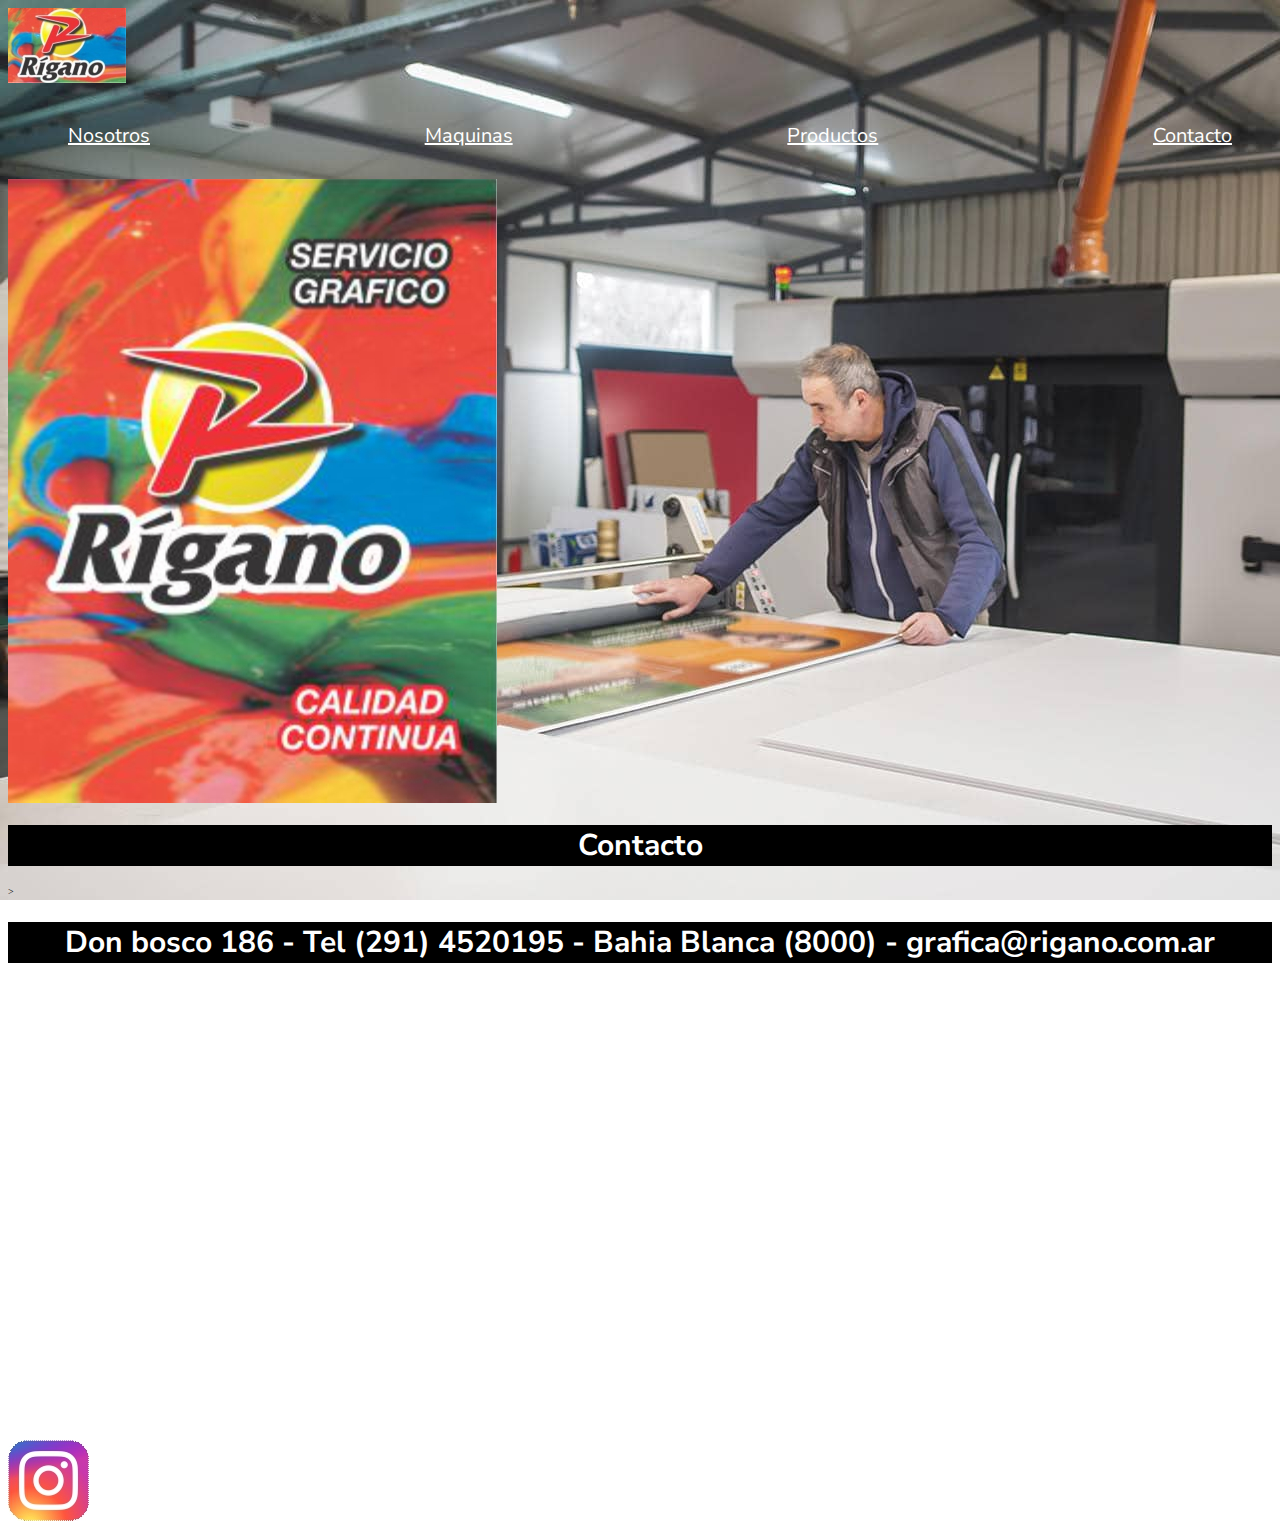
==== contactos.html @ 1aeae961 "subida de archivos" ====
<!DOCTYPE html>
<html lang="en">
<head>
    <meta charset="UTF-8">
    <meta http-equiv="X-UA-Compatible" content="IE=edge">
    <meta name="viewport" content="width=device-width, initial-scale=1.0">
    <title>RIGANO</title>
    <link rel="stylesheet" href="css/style.css"> 
</head>
<div id="contenedor">
<body>
    <nav class="botonera>
        <a href="index.html">
        <img src="img/rigano.jpg" alt="logo Imprenta Rigano">
       </a>
        <ul>
            <li>
            <a href="nosotros.html">Nosotros</a>
        </li>
        <li>
            <a href="maquinas/Maquinas.html">Maquinas</a>
        </li>
        <li>
        <a href="productos.html">Productos</a>
    </li>
    <li>
    <a href="contactos.html">Contacto</a>
</li>
 </nav>
    <header>
        <img src="img/nosotros.jpg" alt="Lo que hacemos" class="ecabezado_img--fluid">
    </header>
    <section class="bg-light text-center">
    <h1>Contacto</h1>
</section>
    <main>
        <section></section>>
        <section class="bg-light text-center">
        <h2> Don bosco 186 - Tel (291) 4520195 - Bahia Blanca (8000) - grafica@rigano.com.ar</h2>
    </section>
        <section></section>
        <iframe src="https://www.google.com/maps/embed?pb=!1m18!1m12!1m3!1d3112.481926587147!2d-62.28656228469571!3d-38.7297018795969!2m3!1f0!2f0!3f0!3m2!1i1024!2i768!4f13.1!3m3!1m2!1s0x95edbcbfb6aecc6d%3A0x23d90138f8e412c8!2sDon%20Bosco%20186%2C%20B8000%20Bah%C3%ADa%20Blanca%2C%20Provincia%20de%20Buenos%20Aires!5e0!3m2!1ses-419!2sar!4v1659553494403!5m2!1ses-419!2sar" width="600" height="450" style="border:0;" allowfullscreen="" loading="lazy" referrerpolicy="no-referrer-when-downgrade"></iframe>
    </main>
    <footer>
       <a href="https://www.instagram.com/riganoimprenta/" target="_blank">
        <img src="img/instagram.jpg" alt="Seguinos en Instagram">
       </a>
      
    </footer>
</body>
</div>
</html>
---- css/style.css ----
@import url('https://fonts.googleapis.com/css2?family=Nunito+Sans&family=Roboto:wght@300&display=swap');


html{
    font-size: 62.5%;
}

h1{
    color:white;
    font-size: 3rem;
   
   
   
}
h2{
    color:white;
    font-size: 2rem;
    
    
   
}

main section p {

    color: gray;
    font-family: 'Nunito Sans', sans-serif;
    font-size: 2rem;
    
}

main  p {

    color: gray;
    font-family: 'Nunito Sans', sans-serif;
    font-size: 2rem;
}
h1,h2{
    background-color: black;
    font-family: 'Nunito Sans', sans-serif;
    font-size: 3rem;
    

}

.bg-light{

    background-color: #e2e2e2;
}

.botonera{

    background-color: rgba(144, 6, 6, 50);
		position: sticky;
		top: 0;
		padding: 10px 30px;
	
}

.botonera img{
    width: 150px;
    margin-bottom: 25px;
}

.botonera ul{
    
    display: flex;
}

.botonera ul li{
    list-style: none;
    margin-right: 20px;
}

    .botonera ul li a{
        font-size: 1.8rem;
        text-decoration: none;
        color: white;
    }

    
    .botonera ol li a:hover{
        color: black;
        font-weight: 600;
    }

nav ul{

    list-style: none;
    font-size: 3rem;
    display: flex;
    justify-content: space-between;
    align-items: center;

}
nav ul li{
    display: inline-block;
    margin-right: 20px;
    

}

.contenedor{
height: auto;
width: 100%;
display: grid;
grid-template-columns: 25px 25px 25px 25px;
grid-template-rows:repeat(4 ,100px );
gap: 10px;
}




@media (min-width: 768px){
	.contenedor{
        grid-template-rows:repeat(4 ,100px );
		
	}

    .botonera{
        grid-template-rows:repeat(4 ,100px );
    
}


nav ul li a {
    color: white;  
    font-family: 'Nunito Sans', sans-serif;
    font-size: 2rem;
    padding: 6px 20px;
}



nav {
  
    justify-content: space-between;
    align-items: center;
}

nav a img {
    
    justify-content: space-between;
    align-items: center;
}

.text-center{

    text-align: center;
}


.text-left{
    text-align: left;
    color: red;
}

.text-right{
    text-align: right;
}

.text-justify{
    text-align: justify;
}

.text-italic{
    font-style: italic;
}

.text-bold{
    font-weight: 800;
}




body{
    background-image: url(../img/imprenta.jpg);
    background-repeat: repeat;
    background-attachment: fixed;
}
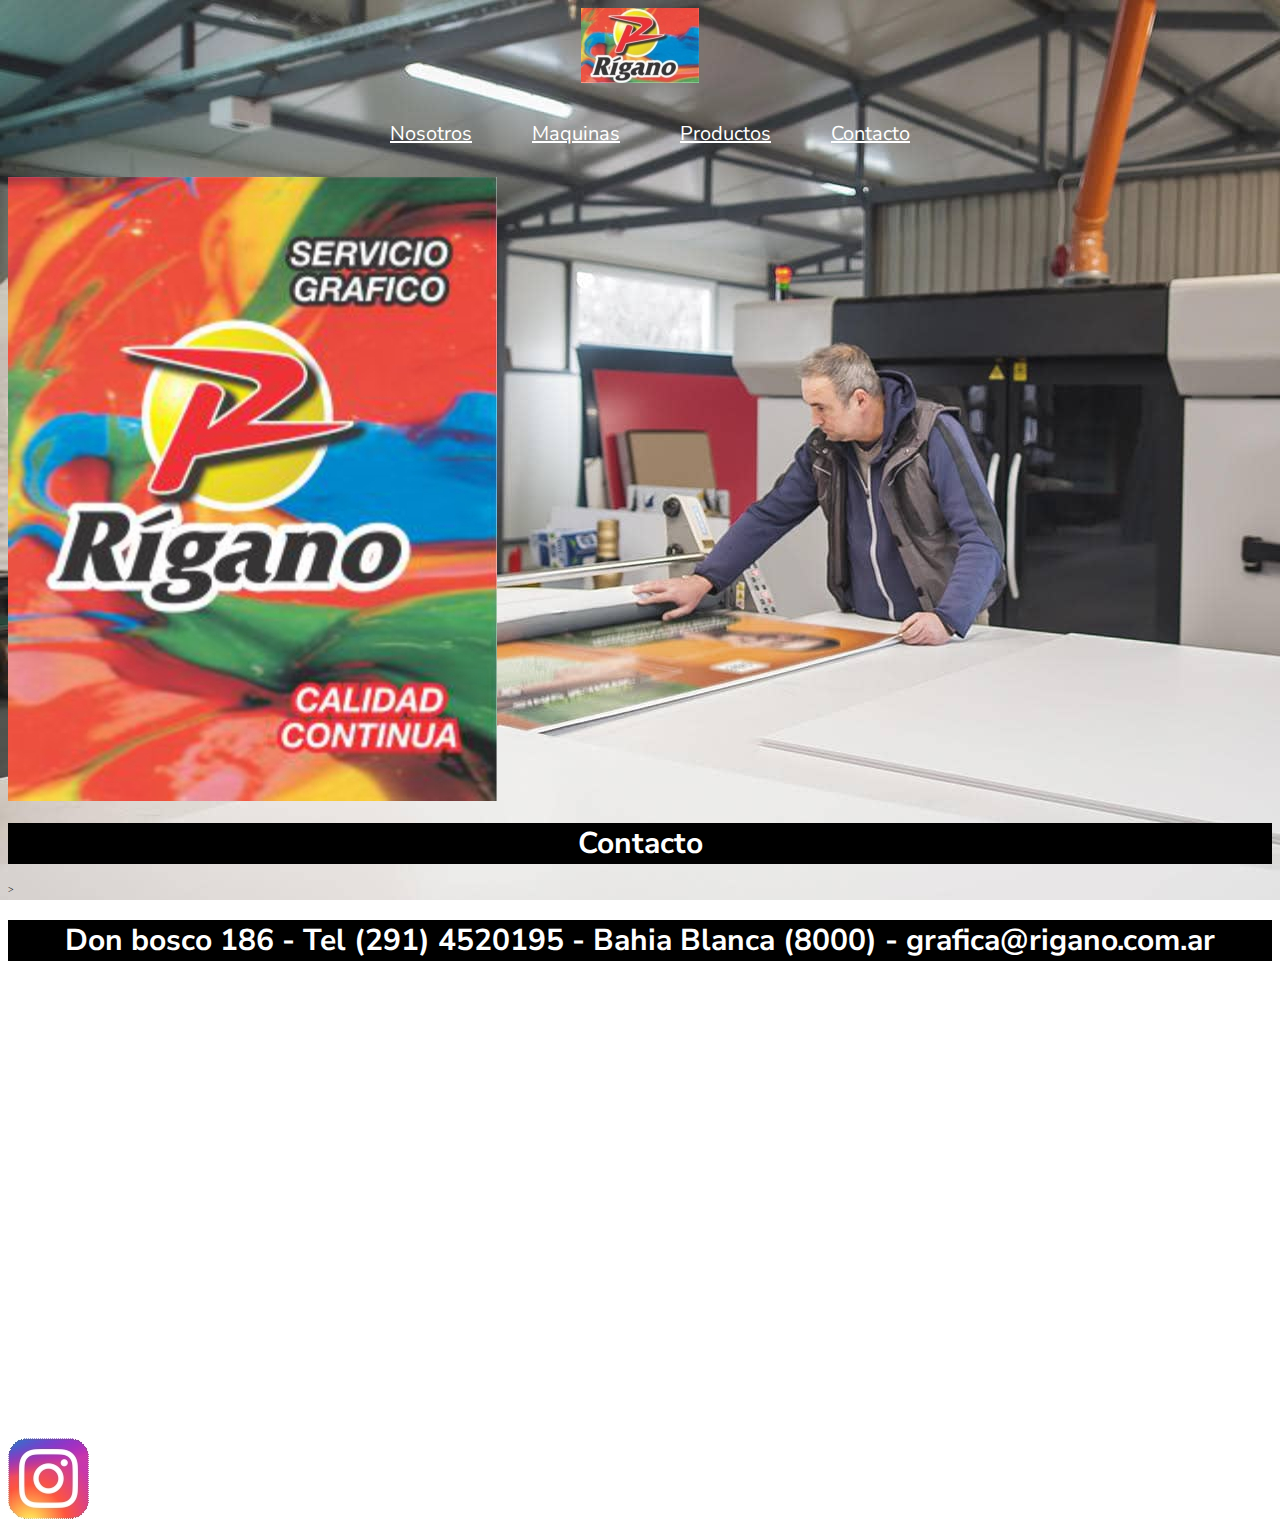
==== commit 47a7bc34: "lo nuevo" ====
--- a/contactos.html
+++ b/contactos.html
@@ -7,8 +7,8 @@
     <title>RIGANO</title>
     <link rel="stylesheet" href="css/style.css"> 
 </head>
-<div id="contenedor">
 <body>
+    <div id="contenedor">
     <nav class="botonera>
         <a href="index.html">
         <img src="img/rigano.jpg" alt="logo Imprenta Rigano">
--- a/css/style.css
+++ b/css/style.css
@@ -128,6 +128,8 @@
     font-family: 'Nunito Sans', sans-serif;
     font-size: 2rem;
     padding: 6px 20px;
+  
+    
 }
 
 
@@ -136,12 +138,16 @@
   
     justify-content: space-between;
     align-items: center;
+    display: flex;
+    flex-direction:column;
 }
 
 nav a img {
     
     justify-content: space-between;
     align-items: center;
+
+    
 }
 
 .text-center{
@@ -180,17 +186,19 @@
     background-attachment: fixed;
 }
 
-
-
-
-
-
-
-
-
-
-
-
-
-
-
+}
+
+
+
+
+
+
+
+
+
+
+
+
+
+
+
